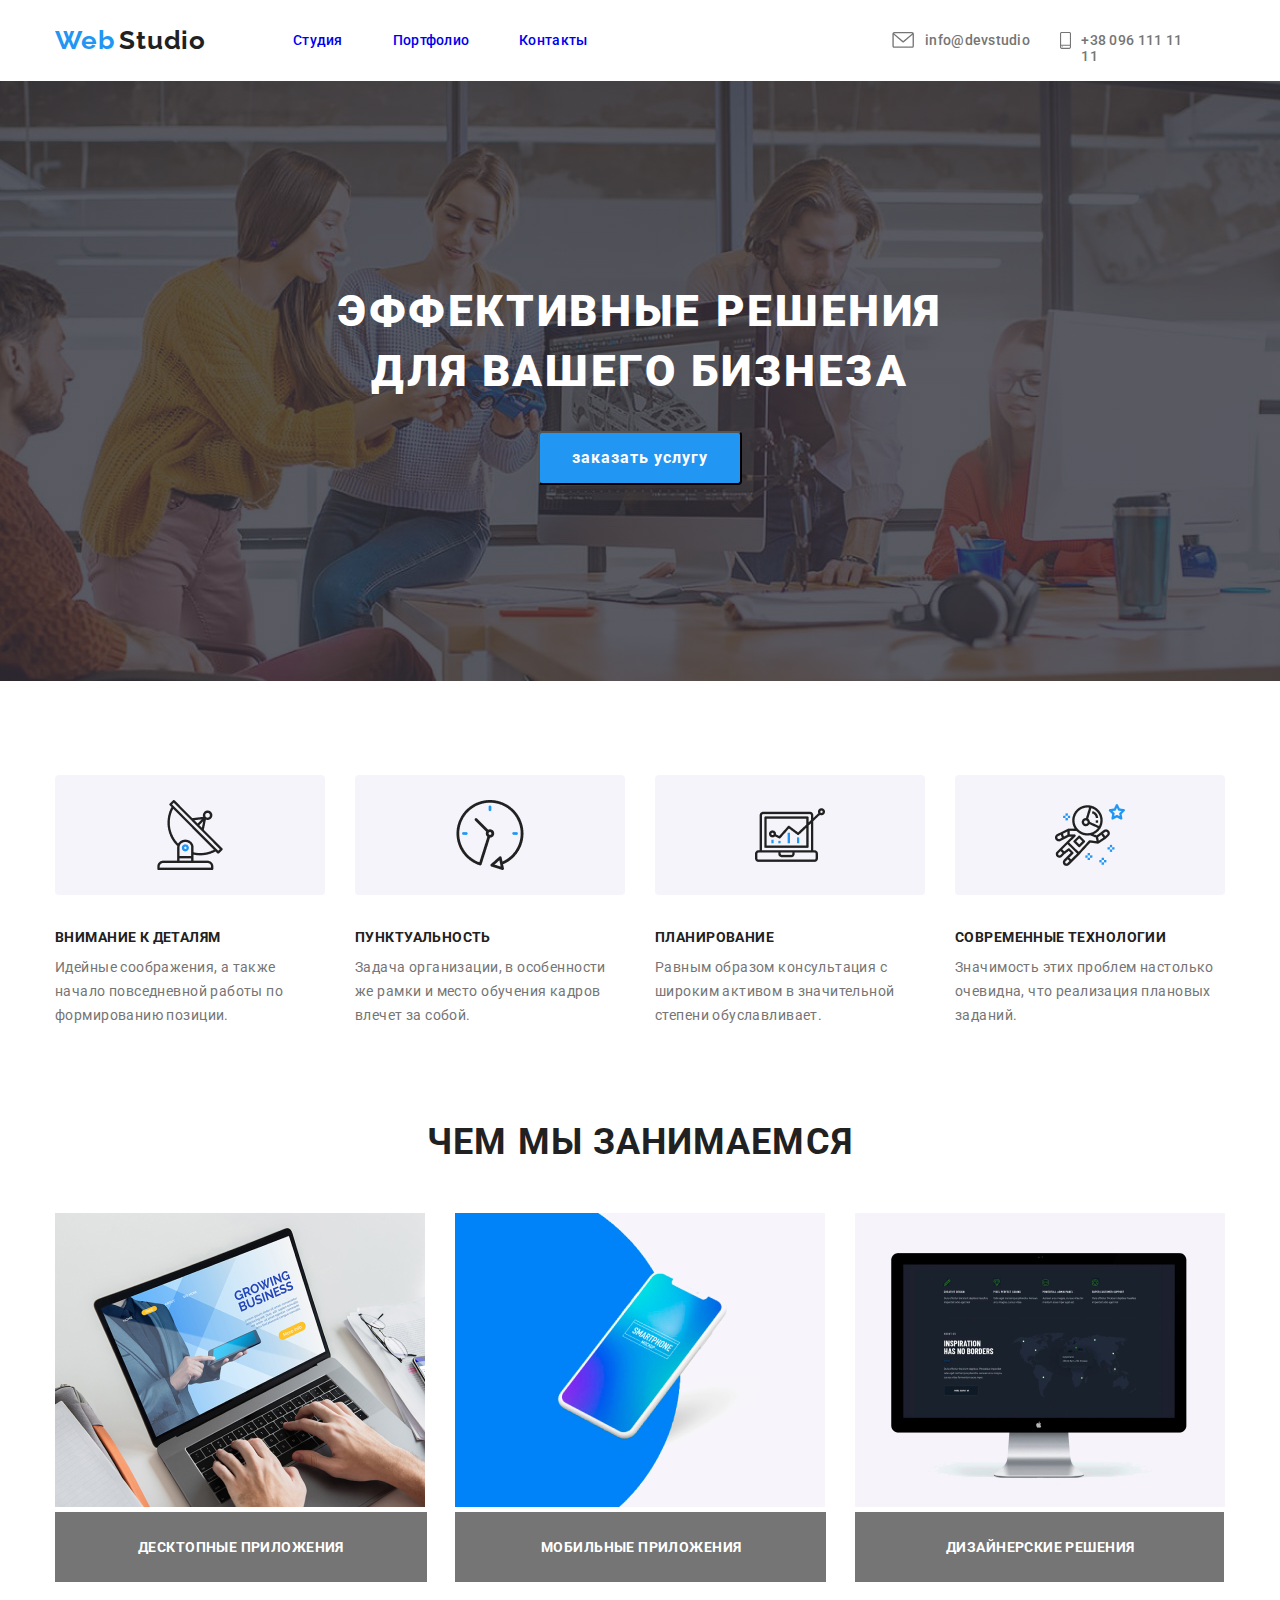
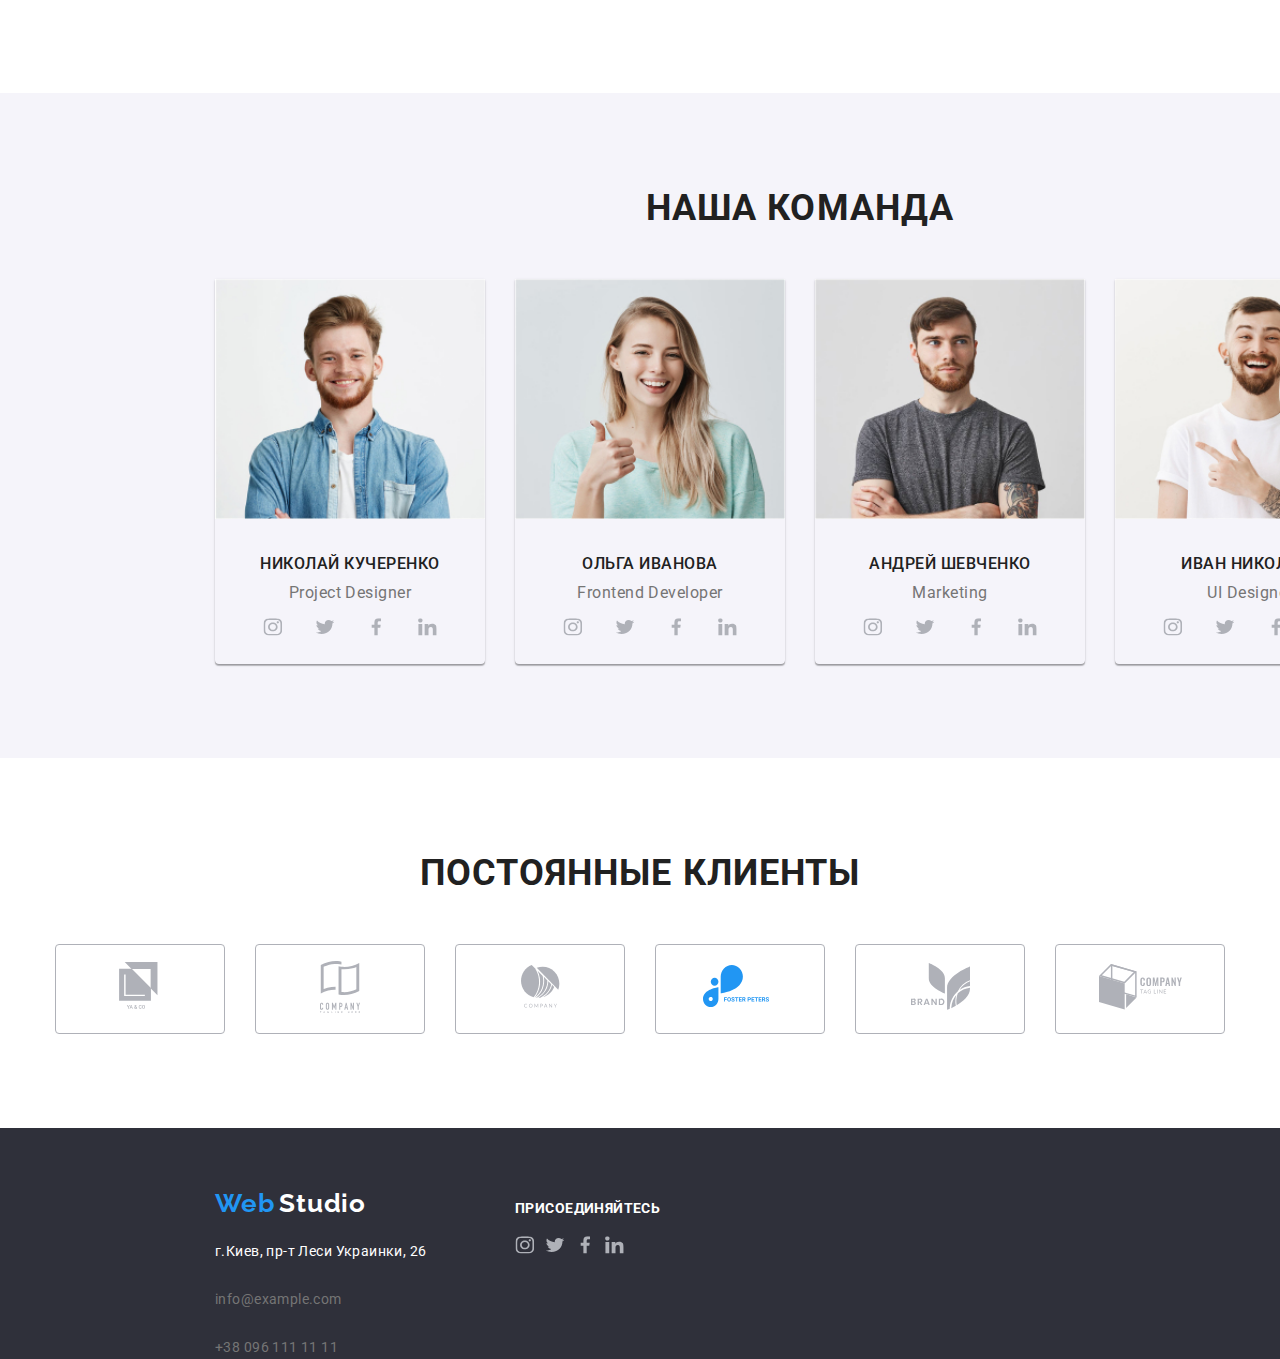
==== index.html @ 2f1a57b7 "h/w 4" ====
<!DOCTYPE html>
<html lang="en">
  <head>
    <meta charset="UTF-8" />
    <meta name="viewport" content="width=device-width, initial-scale=1.0" />
    <title>Studio</title>
    <link href="https://fonts.googleapis.com/css2?family=Raleway:wght@700&family=Roboto:wght@400;500;700;900&display=swap" rel="stylesheet"> 
    <link rel="stylesheet" href="./css/normalize.css">
    <link rel="stylesheet" href="./css/styles.css">
    
  </head>
  <body>
    <!-- шапка сайта -->
    
    <header>
      <div class="container">
        <div class="container-block">
          <nav class="container-nav">
            <a class="logotype" href="/">
              <span class="logo">Web</span> 
              <span class="log"> Studio</span>
            </a>       
                      
            <ul class="nav-links list">
              <li class="menu"><a href="#"class ="link">Студия</a></li>
              <li class="menu"><a href="./portfolio.html" class="link" >Портфолио</a></li>
              <li class="menu"><a href="#" class="link" >Контакты</a></li>
            </ul>
          
            <div class="adr">          
              <a href="mailto:info@devstudio.com" class="adr-mail">
                <img class="let" src="./images/envelope.svg" alt="letter"> info@devstudio  
              </a>          
              <a href="tel:+380961111111" class="adr-tel">
                <img class="smart" src="./images/smartphone.svg" alt="smartphone"> +38 096 111 11 11
              </a>
            </div>
          </nav>         
        </div>
      </div>      
    </header>
    
    
    <!-- уникальный контент страницы --> 
    <main>
      <div class="gray-fill">
      <div class="container">
        <section class="content">
          <!--<div class="image">-->
           <!--<img src ="../images/header.jpg" alt="headerphoto "> -->
         <!-- </div>-->
            <h1 class="main-content">эффективные решения для вашего бизнеза</h1>
            <button class="order-button">заказать услугу</button>
                
        </section>
      </div>
      </div>     
     <!-- особенности-->
     <section>
       <div class="container">
         <div class="container-features">
         <!-- <h2 class="topic1">особенности</h2>-->
            <ul class="title-features list">
              <li class="features">
                  <img class="icon" src="./images/antenna1.png" alt="антенна" />
                  <h3 class="chapter1">Внимание к деталям</h3>
                  <p class="rubric">
                      Идейные соображения, а также начало повседневной работы по
                      формированию позиции.
                  </p>
              </li>
              <li class="features">
                  <img class="icon" src="./images/clock1.png" alt="часы" />
                  <h3 class="chapter1">Пунктуальность</h3>
                  <p class="rubric">
                    Задача организации, в особенности же рамки и место обучения кадров
                    влечет за собой.
                  </p>
              </li>
              <li class="features">
                  <img class="icon" src="./images/diagram1.png" alt="диаграмма" />
                  <h3 class="chapter1">Планирование</h3>
                  <p class="rubric">
                    Равным образом консультация с широким активом в значительной степени
                    обуславливает.
                  </p>
              </li>
              <li class="features">
                    <img class="icon" src="./images/astronaut1.png" alt="астронавт" />
                  <h3 class="chapter1">Современные технологии</h3>
                  <p class="rubric">
                    Значимость этих проблем настолько очевидна, что реализация плановых
                    заданий.
                  </p>
              </li>
            </ul>
          </div>
        </div>
     </section>
    
     <!-- чем мы занимаемся -->
     <section>
         <div class="container">
            <div class="container-work">
            <h2 class="topic">Чем мы занимаемся</h2>
              <ul class="title-works1 list">
                <div class="hobby">
                <li class="work">
                  <figure class="fig">
                      <img class="work-img" src="./images/nout.jpg" width="370" alt="ноутбук" />
                      <figcaption class="chapter2">Десктопные приложения</figcaption>
                  </figure>
                </li>
                <li class="work">
                  <figure class="fig">
                      <img class="work-img" src="./images/smart.jpg" width="370" alt="телефон" />
                      <figcaption class="chapter22">Мобильные приложения</figcaption>
                  </figure>
                </li>
                <li class="work">
                  <figure class="fig">
                      <img class="work-img" src="./images/comp.jpg" width="370" alt="монитор" />
                      <figcaption class="chapter222">Дизайнерские решения</figcaption>
                  </figure>
                </li>
              </div>
              </ul>
            </div>
          </div>     
     </section>
     <!-- наша команда -->
     <section class="grey-background">
       <div class="container">
         <div class="container-team">
          <h2 class="topic3">наша команда</h2>
            <ul class="our-team list">              
              <li class="all-team">
                <img class="team-photo" src="./images/kucherenko.jpg" width="270" alt="photo" />
                  <h3 class="chapter3">Николай Кучеренко</h3>           
                    <p class="rubric1">Project Designer</p>
                      <ul class="social-links-team list">
                        <li>
                          <a href="https://www.instagram.com/" target="_blank" rel="noreferrer noopener">
                            <img class="link"src="./images/instagram2.svg" alt="instagram">
                          </a>
                        </li>
                        <li>
                          <a href="https://twitter.com/" target="_blank" rel="noreferrer noopener">
                            <img class="link" src="./images/twitter1.svg" alt="twitter">
                          </a> 
                        </li>
                        <li>
                          <a href="https://www.facebook.com/" target="_blank" rel="noreferrer noopener">
                            <img  class="link"src="./images/facebook1.svg" alt="facebook">
                          </a>
                        </li>
                        <li>
                          <a href="https://linkedin.com" target="_blank" rel="noreferrer noopener">
                            <img  class="link"src="./images/linkedin1.svg" alt="linkedin">
                          </a>
                        </li>
                      </ul>  
              </li>

              <li class="all-team">
                <img class="team-photo" src="./images/ivanova.jpg" width="270" alt="photo">
                  <h3 class="chapter3">Ольга Иванова</h3>         
                    <p class="rubric1">Frontend  Developer</p>
                      <ul class="social-links-team list">
                        <li>
                          <a href="https://www.instagram.com/" target="_blank" rel="noreferrer noopener">
                            <img  class="link" src="./images/instagram2.svg" alt="instagram">
                          </a>
                        </li>
                        <li>
                          <a href="https://twitter.com/" target="_blank" rel="noreferrer noopener">
                            <img class="link" src="./images/twitter1.svg" alt="twitter">
                          </a> 
                        </li>
                        <li>
                          <a href="https://www.facebook.com/" target="_blank" rel="noreferrer noopener">
                            <img  class="link" src="./images/facebook1.svg" alt="facebook">
                          </a>
                        </li>
                        <li>
                          <a href="https://linkedin.com" target="_blank" rel="noreferrer noopener">
                            <img class="link" src="./images/linkedin1.svg" alt="linkedin">
                          </a>
                        </li>
                      </ul> 
              </li>

              <li class="all-team">
                <img class="team-photo" src="./images/shevchenko.jpg" width="270" alt="photo">
                  <h3 class="chapter3">Андрей  Шевченко</h3>
                    <p class="rubric1">Marketing</p>
                      <ul class="social-links-team list">
                        <li>
                          <a href="https://www.instagram.com/" target="_blank" rel="noreferrer noopener">
                            <img class="link" src="./images/instagram2.svg" alt="instagram">
                          </a>
                        </li>
                        <li>
                          <a href="https://twitter.com/" target="_blank" rel="noreferrer noopener">
                            <img class="link" src="./images/twitter1.svg" alt="twitter">
                          </a>
                        </li>
                        <li>
                          <a href="https://www.facebook.com/" target="_blank" rel="noreferrer noopener">
                            <img class="link" src="./images/facebook1.svg" alt="facebook">
                          </a>
                        </li>
                        <li>
                          <a href="https://linkedin.com" target="_blank" rel="noreferrer noopener">
                            <img class="link" src="./images/linkedin1.svg" alt="linkedin">
                          </a>
                        </li>
                      </ul> 
                </li>

                <li class="all-team">
                  <img class="team-photo" src="./images/nikolayev.jpg" width="270" alt="photo">
                    <h3 class="chapter3">Иван  Николаев</h3>
                      <p class="rubric1">UI Designer</p>
                        <ul class="social-links-team list">
                          <li>
                            <a href="https://www.instagram.com/" target="_blank" rel="noreferrer noopener">
                              <img class="link" src="./images/instagram2.svg" alt="instagram">
                            </a>
                          </li>
                          <li>
                            <a href="https://twitter.com/" target="_blank" rel="noreferrer noopener">
                              <img class="link" src="./images/twitter1.svg" alt="twitter">
                            </a>
                          </li>
                          <li>
                            <a href="https://www.facebook.com/" target="_blank" rel="noreferrer noopener">
                              <img class="link" src="./images/facebook1.svg" alt="facebook">
                            </a>
                          </li>
                          <li>
                            <a href="https://linkedin.com" target="_blank" rel="noreferrer noopener">
                              <img class="link" src="./images/linkedin1.svg" alt="linkedin">
                            </a>
                          </li>
                        </ul> 
                </li>
            </ul>
          
          </div>
        </div>
     </section>
     <!-- постоянные клиенты -->
     <section>
       <div class="container">
         <div class="costumer">
          <h2 class="topic2">Постоянные клиенты</h2>
            <ul class="costumer-list list">
              <li class="all-costumer">
                <a href="#">
                  <img class="img-costumer" src="./images/logo1.svg" alt="logotype">
                </a>
              </li>           
              <li class="all-costumer">
                <a href="#">
                  <img class="img-costumer" src="./images/logo2.svg" alt="logotype">
                </a>
              </li>
              <li class="all-costumer">
                <a href="#">
                  <img class="img-costumer" src="./images/logo3.svg" alt="logotype">
                </a>
              </li>
              <li class="all-costumer">
                <a href="#">
                  <img class="img-costumer" src="./images/logo4.svg" alt="logotype">
                </a>
              </li>
              <li class="all-costumer">
                <a href="#">
                  <img class="img-costumer" src="./images/logo5.svg" alt="logotype">
                </a>
              </li>
              <li class="all-costumer">
                <a href="#">
                  <img class="img-costumer" src="./images/logo6.svg" alt="logotype">
                </a>
              </li>
            </ul>
          </div>
        </div>
     </section>
    </main> 
    <!-- футер -->
    <footer class="dark-background">
      <div class="container">
          <div class="footer-content">
              <div class="footer-adr">
                  <a class="footer-logotype" href="Web Studio">
                      <span class="footer-logo">Web</span> 
                      <span class="footer-log">Studio</span>
                  </a> 
                  <address class="adr-city">
                  <p>г.Киев, пр-т Леси Украинки, 26 </p><br>
                      <a href="mailto:info@example.com" class="footer-adr-mail">info@example.com</a><br>
                      <a href="tel:+380961111111" class="footer-adr-tel">+38 096 111 11 11</a>
                  </address>
              </div>
              <div class="footer-social">
                  <p class="follow">присоединяйтесь</p>
                      <ul class="social-links list">
                          <li class="footer-icon">
                              <a href="https://www.instagram.com/" class="link"target="_blank" rel="noreferrer noopener">
                                  <img class="link" src="./images/instagram2.svg" alt="instagram"></a>         
                          </li>
                          <li class="footer-icon">
                              <a href="https://twitter.com/" target="_blank" rel="noreferrer noopener">
                                  <img class="link" src="./images/twitter1.svg" alt="twitter"></a>          
                          </li>
                          <li class="footer-icon">
                              <a href="https://www.facebook.com/" target="_blank" rel="noreferrer noopener">
                                  <img class="link" src="./images/facebook1.svg" alt="facebook"> </a>       
                          </li>
                          <li class="footer-icon">
                              <a href="https://linkedin.com" target="_blank" rel="noreferrer noopener">
                                  <img class="link" src="./images/linkedin1.svg" alt="linkedin">
                              </a> 
                          </li>
                      </ul>
              </div>
          </div>
      </div>
  </footer>
  </body>
</html>
---- css/styles.css ----
/* #2196F3 blue */ 
/* #212121 black */
/* #FFFFFF white */
/* #000000  black */
/* #AFB1B8 grey */
/*     font-family: 'Raleway', sans-serif;

    font-family: 'Roboto', sans-serif; */
html {
    box-sizing: border-box;
} 

*,
*::before,
*::after {
    box-sizing: inherit;
}
:root {
    --accent-color: #2196F3;
    --dark-color: #212121;
    --main-color: #757575;
    --white-color: #ffffff;
}
body {
    margin: 0;
    color: var(--dark-color);
    background-color: var(--white-color);
}
a {
    text-decoration: none;
}

h2,h3 {
    font-family: Roboto;
    font-style: normal;
    font-weight: bold;
    font-size: 14px;
    line-height: 16px;
    letter-spacing: 0.03em;
    text-transform: uppercase;
    color: var(--dark-color);
    margin: 0;
}

p {
    font-family: Roboto;
    font-style: normal;
    font-weight: normal;
    font-size: 14px;
    line-height: 24px;
    /* or 171% */
    letter-spacing: 0.03em;
    color: var(--main-color);
    margin: 0;
}

/*для сброса точек перед списками*/
.list {
    list-style: none;
    padding: 0;
    margin: 0;
}
.container {
    display: flex;
    width: 1200px;
    padding-left: 15px;
    padding-right: 15px;
    margin-left: auto;
    margin-right: auto;
    /*margin-bottom: 0;*/
}

/* header */
.container-block {
    display: flex; 
    width: 1200px;
}
/* выровнял текст
header*/
.container-nav {
    display: flex;
    justify-content: flex-start ;
    align-self: flex-end;
}
/* header */
.logotype {
    display: flex;
    width: 153px;
    padding-left: 0px;
    margin-right: 85px;

    text-decoration: none;
    font-weight: 700;
}
/* header */
.logo {
    display: flex;
    padding-top: 25px;
    padding-bottom: 25px;
    font-family: Raleway;
    font-style: normal;
    font-weight: bold;
    font-size: 26px;
    line-height: 31px;   
    letter-spacing: 0.03em;   
    color: var(--accent-color);      
}
/* header */
.log {
    display: flex;
    padding-top: 25px;
    padding-bottom: 25px;
    margin-right: 85px;
    margin-left: 5px;
    font-family: Raleway;
    font-style: normal;
    font-weight: bold;
    font-size: 26px;
    line-height: 31px;   
    letter-spacing: 0.03em;   
    color: var(--dark-color);   
}

/* header */
.nav-links {
    display: flex;

    font-family: Roboto;
    font-style: normal;
    font-weight: 500;
    font-size: 14px;
    line-height: 16px;
    letter-spacing: 0.02em;    
    color: var(--dark-color);       
}
/* header */
.nav-links .link {
    display: block;
    padding-top: 32px;
    padding-bottom: 32px;

}
/* header, для всех эл. кроме посл. отступ 50*/
.nav-links .menu:last-child {
    margin-right: 0;
}
/* header */
.nav-links .link:hover,
.nav-links .link:focus {
    color:var(--accent-color);
}
/* header */
 .adr {
    display: flex;
    justify-content: flex-end;
    margin-left: 305px;
    margin-right: 0;
}
/* header */
.adr-mail {
    padding-top: 32px;
    padding-right: 30px;
    padding-bottom: 32px;
}
.let {
    margin-right: 10px;
}
.smart {
    margin-right: 10px;
}
/* header */
.adr-tel {
    padding-top: 32px;
    padding-bottom: 32px;
    padding-right: 0;
    margin-right: 0;
}
/* header */
.adr .adr-mail,
.adr .adr-tel {
    display: flex;
    font-family: Roboto;
    font-style: normal;
    font-weight: 500;
    font-size: 14px;
    line-height: 16px;
    letter-spacing: 0.02em;   
    color: var(--main-color);        
}
/* header */
.adr-mail:hover,
.adr-mail:focus {
    color:var(--accent-color);
}
/* header */
.adr .adr-tel:hover,
.adr .adr-tel:focus {
    color: var(--accent-color);
}

/*уникальный контент страницы*/
.gray-fill {   
    max-width: 1600px;
    height: 600px;
    margin-bottom: 94px;
    margin-right: auto;
    margin-left: auto; 
    background-image: linear-gradient(
         rgba(47, 48, 58, 0.8),
         rgba(47, 48, 58, 0.8)
    ),                        
    url("../images/header.jpg");
    background-repeat: no-repeat;
    background-position: center;
}

/*уникальный контент страницы*/
.main-content {   
    width: 696px;    
    margin-right: auto;
    margin-bottom: 30px;
    margin-left: auto;   
    margin-top: 200px;
    font-family: Roboto;
    font-style: normal;
    font-weight: 900;
    font-size: 44px;
    line-height: 60px;
    letter-spacing: 0.06em;
    text-transform: uppercase;
    color: var(--white-color);
}
/*уникальный контент страницы*/
.order-button {   
    padding-top: 10px;
    padding-right: 32px;
    padding-bottom: 10px;
    padding-left: 32px;
    border-radius: 4px;
    margin-top: 0;
    margin-right: auto;
    margin-bottom: 200px;/* 200 от края картинки*/
    margin-left: auto;     
    min-width: 200px;    
    background-color: var(--accent-color);
    text-decoration: none;
    font-family: Roboto;
    font-style: normal;
    font-weight: bold;
    font-size: 16px;
    line-height: 30px;
    letter-spacing: 0.06em;
    color: var(--white-color);   
}
/* уникальный контент страницы */
.content {
    text-align: center;
    width: 1200px;
}

.title-works {
    font-family: Roboto;
    font-style: normal;
    font-weight: bold;
    font-size: 14px;
    line-height: 16px;
    letter-spacing: 0.03em;
    text-transform: uppercase;
    color: var(--main-color);
}
/* портфолио кнопки */
.container-buttons {
    width: 611px;
    margin-right: auto;
    margin-left: auto;
}
/* портфолио кнопки */
.list-buttons {
    margin-bottom: 34px;
}
/* портфолио кнопки */
.box-button {
    display: flex;    
}
/* портфолио кнопки */
.list-buttons li:not(:last-child) {
    margin-right: 8px;
}
/* портфолио кнопки */
.butt {
    display: flex;
    justify-content: space-between;
    font-family: Roboto;
    font-style: normal;
    font-weight: 500;
    font-size: 16px;
    line-height: 26px;
    letter-spacing: 0.03em;
    color: var(--dark-color);
    padding-top: 6px;
    padding-right: 12px;
    padding-bottom: 6px;
    padding-left: 12px;
    border-radius: 4px;
}
/* портфолио кнопки */
.butt :hover {
    background: var(--accent-color);
    color: var(--white-color);
    box-sizing: inherit;
    border-radius: 4px;    
}


/* главная шапка навигация */
.nav-links .menu {
    margin-right: 50px;
}

/* портфолио шапка сайта*/
.container-portfolio {
    display: flex; 
    width: 1170px;
    margin-bottom: 94px;
    background-color: var(--white-color);
}

/*особенности*/
.container-features {
    display: flex;
    flex-wrap: wrap;
    width: 1200px;
}

/*особенности*/
.title-features {
    display: flex;
    padding: 0;
    width: 1200px;
    margin-top: 0;
    margin-right: auto;
    margin-bottom: 94px;
    margin-left: auto; 
}
/*особенности*/
.chapter1 {
    margin-top: 30px;
    margin-bottom: 10px;
}
.features {
    width: 270px;
    padding: 0;
    margin-right: 30px;
}
.features:nth-child(4n) {
    margin-right: 0;
}
/*особенности*/
.icon {
    background: #F5F4FA;
    border-radius: 4px;
    padding-top: 25px;
    padding-right: 100px;
    padding-bottom: 25px;
    padding-left: 100px;   
}

/*особенности*/
.rubric {
    font-family: Roboto;
    font-style: normal;
    font-weight: normal;
    font-size: 14px;
    line-height: 24px;
    padding: 0;
    margin: 0;
    /* or 171% */
    letter-spacing: 0.03em;
    color: var(--main-color);
}
/* портфолио проэкты */
.chapter {
    font-family: Roboto;
    font-style: normal;
    font-weight: bold;
    padding: 0;
    margin-top: 20px;
    margin-right: 24px;
    margin-bottom: 4px;
    margin-left: 24px;
    font-size: 14px;
    line-height: 16px;
    letter-spacing: 0.03em;
    text-transform: uppercase;
    color: var(--dark-color);
}
/* портфолио проэкты */
.elements-projects p {
    margin-right: 24px;
    margin-bottom: 20px;
    margin-left: 24px;
}

.topic {
    padding: 0;
    margin-bottom: 50px;
    font-family: Roboto;
    font-style: normal;
    font-weight: bold;
    font-size: 36px;
    line-height: 42px;
    text-align: center;
    letter-spacing: 0.03em;
    color: var(--dark-color);
}

/* портфолио проэкты */
.list-of-projects {
    display: flex;
    flex-wrap: wrap;
}
/* портфолио проэкты*/
.container-projects {
    width: 1200px;
    margin-left: auto;
    margin-right: auto;
    margin-bottom: 94px;
}
/* портфолио проэкты */
.elements-projects {
    width: 370px;
    margin-right: 30px;
    margin-bottom: 30px;
    outline: 1px solid #eeeeee;
}
/* портфолио проэкты */
.elements-projects:nth-child(3n) {
    margin-right: 0;
}
/* портфолио проэкты */
.elements-projects:nth-last-child(-n+3) {
    margin-bottom: 0;
}
/* футер */
.dark-background {
    background: #2F303A;
    width: 1600px;
    margin: auto;
}
/*футер*/
.follow {
    font-family: Roboto;
    font-style: normal;
    font-weight: bold;
    font-size: 14px;
    line-height: 16px;
    letter-spacing: 0.03em;
    text-transform: uppercase;
    color: var(--dark-color);
}

/* футер */
.footer-content {
    display: flex;
    width: 1600px;
}
/* футер */
.footer-logotype {
    display: flex;
    font-family: Raleway;
    font-style: normal;
    font-weight: bold;
    font-size: 26px;
    line-height: 31px;
    margin-top: 60px;
    margin-bottom: 20px;
    letter-spacing: 0.03em;
}
/* футер */
.footer-logo {
    display: flex;
    font-family: Raleway;
    font-style: normal;
    font-weight: bold;
    font-size: 26px;
    line-height: 31px;   
    letter-spacing: 0.03em;   
    color: var(--accent-color);
}
/* футер */
.footer-log {
    display: flex;
    margin-left: 5px;
    font-family: Raleway;
    font-style: normal;
    font-weight: bold;
    font-size: 26px;
    line-height: 31px;   
    letter-spacing: 0.03em;   
    color: var(--white-color); 
}
/* футер */
.footer-adr {
    display: flex;
    flex-direction: column;
    width: 270px;
    margin-right: 30px;
}
/**/
.footer-adr-mail,
.footer-adr-tel {
    color: var(--main-color);
}
/* футер */
.adr-city{
    display: flex;
    flex-direction: column;
    width: 231px;
    font-family: Roboto;
    font-style: normal;
    font-weight: normal;
    font-size: 14px;
    line-height: 24px;
    letter-spacing: 0.03em;
}
/* футер */
.adr-city p {
    color: var(--white-color);
}
/* футер */
.footer-social {
    margin-top: 72px;
    width: 270px;
}
/* футер */
.follow {
    display: flex;
    flex-direction: row;
    margin-bottom: 20px;
    color: var(--white-color);
}
/* футер */
.social-links {
    display: flex;
    flex-direction: row;
    color: var(--white-color);
}
/*футер*/
.footer-icon {
    margin-right: 10px;
    color: var(--white-color);
}
/**/
.footer-icon .link:hover {
    background: var(--accent-color);
}
/*футер*/
.footer-icon:nth-child(4n) {
    margin-right: 0;
}
/* чем мы занимаемся */
.container-work {
    width: 1200px;
    margin-bottom: 94px;
}

/*чем мы занимаемся*/
.hobby {
    display: flex;
}

/*чем мы занимаемся*/
.work {
    width: 370px;
    margin-right: 30px;
    height: 386px;
    /*margin-bottom: 94px;*/
}
/*чем мы занимаемся*/
.work:nth-child(3n) {
    margin-right: 0;
}
/*чем мы занимаемся*/
.chapter2 { 
      
    padding-top: 27px;
    padding-right: 83px;
    padding-bottom: 27px;
    padding-left: 83px;
    font-family: Roboto;
    font-style: normal;
    font-weight: bold;
    font-size: 14px;
    line-height: 16px;
    letter-spacing: 0.03em;
    text-transform: uppercase;
    text-align: center;
    color: var(--white-color);
    background: var(--main-color);
    position: absolute;
}
/*чем мы занимаемся*/
.chapter22 {
    padding-top: 27px;
    padding-right: 85px;
    padding-bottom: 27px;
    padding-left: 86px;
    font-family: Roboto;
    font-style: normal;
    font-weight: bold;
    font-size: 14px;
    line-height: 16px;
    letter-spacing: 0.03em;
    text-transform: uppercase;
    text-align: center;
    color: var(--white-color);
    background: var(--main-color);
    position: absolute;   
}
/*чем мы занимаемся*/
.chapter222 {
    padding-top: 27px;
    padding-right: 90px;
    padding-bottom: 27px;
    padding-left: 91px;
    font-family: Roboto;
    font-style: normal;
    font-weight: bold;
    font-size: 14px;
    line-height: 16px;
    letter-spacing: 0.03em;
    text-transform: uppercase;
    text-align: center;
    color: var(--white-color);
    background: var(--main-color);
    position: absolute;
}
/*чем мы занимаемся*/
.fig {
   margin: auto; 
}
/**/
.section2 {
    display: inline-block;
    width: 1200px;
}
/* наша команда */
.grey-background {
    background: #F5F4FA;
    width: 1600px;
    margin: auto;
}
/* наша команда */
.our-team {
    display: flex;
    flex-wrap: wrap;
    margin-bottom: 94px;
}
/*наша команда*/
.container-team {
    width: 1200px;
}
/*наша команда*/
.topic3 {
    font-family: Roboto;
    font-style: normal;
    font-weight: bold;
    font-size: 36px;
    line-height: 42px;
    text-align: center;
    letter-spacing: 0.03em;
    color: var(--dark-color);
    padding-top: 94px;
    padding-bottom: 50px;

}
/*наша команда*/
.all-team {
    width: 270px;
    margin-right: 30px;
    box-shadow: 0px 1px 3px rgba(0, 0, 0, 0.12), 0px 1px 1px rgba(0, 0, 0, 0.14), 0px 2px 1px rgba(0, 0, 0, 0.2);
border-radius: 0px 0px 4px 4px;
}
/*наша команда*/
.all-team:nth-child(4n) {
    margin-right: 0;
}
/*наша команда*/
.team-photo {
    padding-bottom: 30px;
}
/*наша команда*/
.chapter3 {
    font-family: Roboto;
    font-style: normal;
    font-weight: 500;
    font-size: 16px;
    line-height: 19px;
    text-align: center;
    letter-spacing: 0.03em;
    color: var(--dark-color);
    margin-bottom: 10px;
}
/*наша команда*/
.rubric1 {
    font-family: Roboto;
    font-style: normal;
    font-weight: normal;
    font-size: 16px;
    line-height: 19px;
    text-align: center;
    letter-spacing: 0.03em;
    color: var(--main-color);
    margin-bottom: 16px;
}
/*наша команда*/
.social-links-team {
    display: flex;
    flex-direction: row;
    justify-content: space-around;
    margin-right: auto;
    margin-left: auto;
    width: 206px;
    margin-bottom: 24px; 
}

/*наша команда*/
.social-links-team .link:hover {
    background: var(--accent-color);
}
/*постоянные клиенты*/
.costumer {
    width: 1200px;
}
/*постоянные клиенты*/
.topic2 {
    padding-top: 94px;
    padding-bottom: 50px;
    font-family: Roboto;
    font-style: normal;
    font-weight: bold;
    font-size: 36px;
    line-height: 42px;
    text-align: center;
    letter-spacing: 0.03em;
    color: var(--dark-color);
}
/* постоянные клиенты c*/
.costumer-list {
    display: flex;
    flex-wrap: wrap;
    margin-bottom: 94px;
}
/*постоянные клиенты*/
.all-costumer {
    display:flex;
    align-items: center;
    justify-content: center;
    width: 170px;
    height: 90px;
    margin-right: 30px;
    border: 1px solid #AFB1B8;
    box-sizing: border-box;
    border-radius: 4px;
}
/*постоянные клиенты*/
.all-costumer:nth-child(6n) {
    margin-right: 0;
}
/**/
.all-costumer :hover {
    background: var(--accent-color);
    box-sizing: inherit;
    border-radius: 4px; 
    border: 1px solid var(--accent-color);   
}
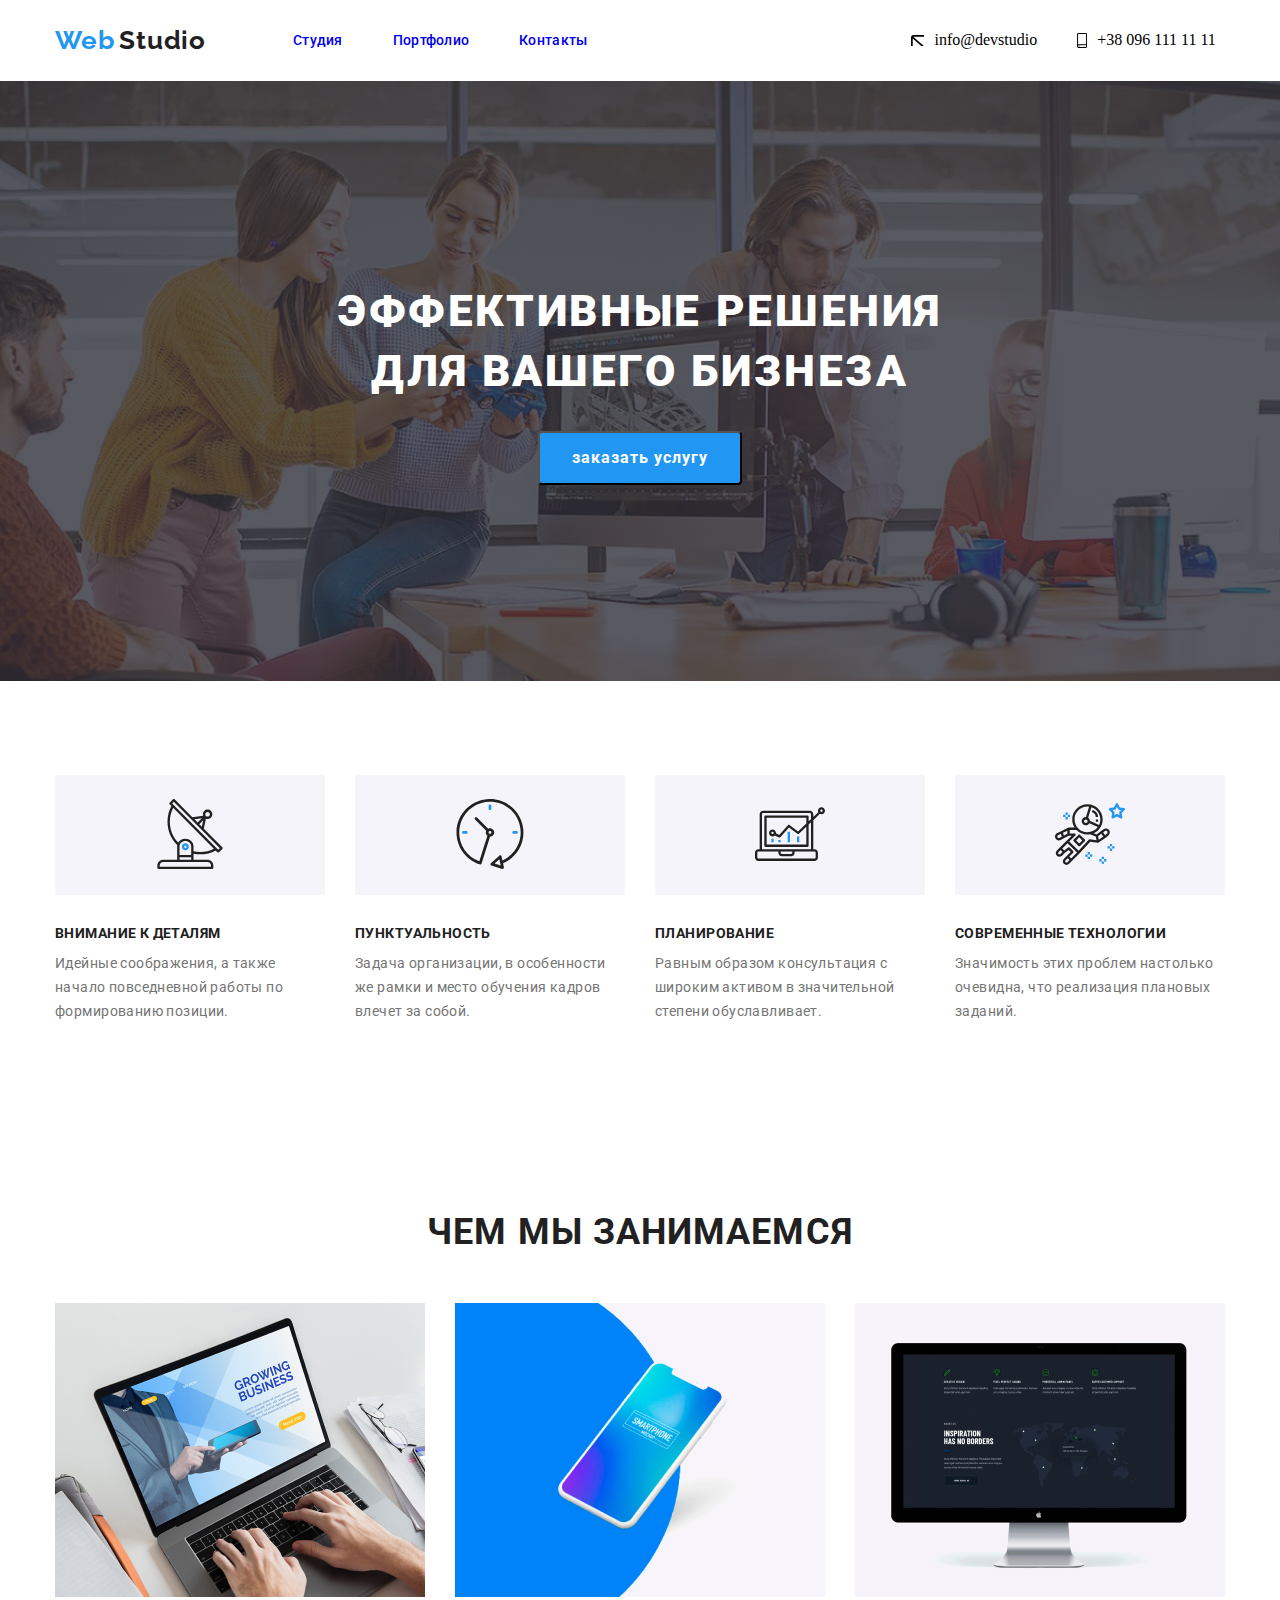
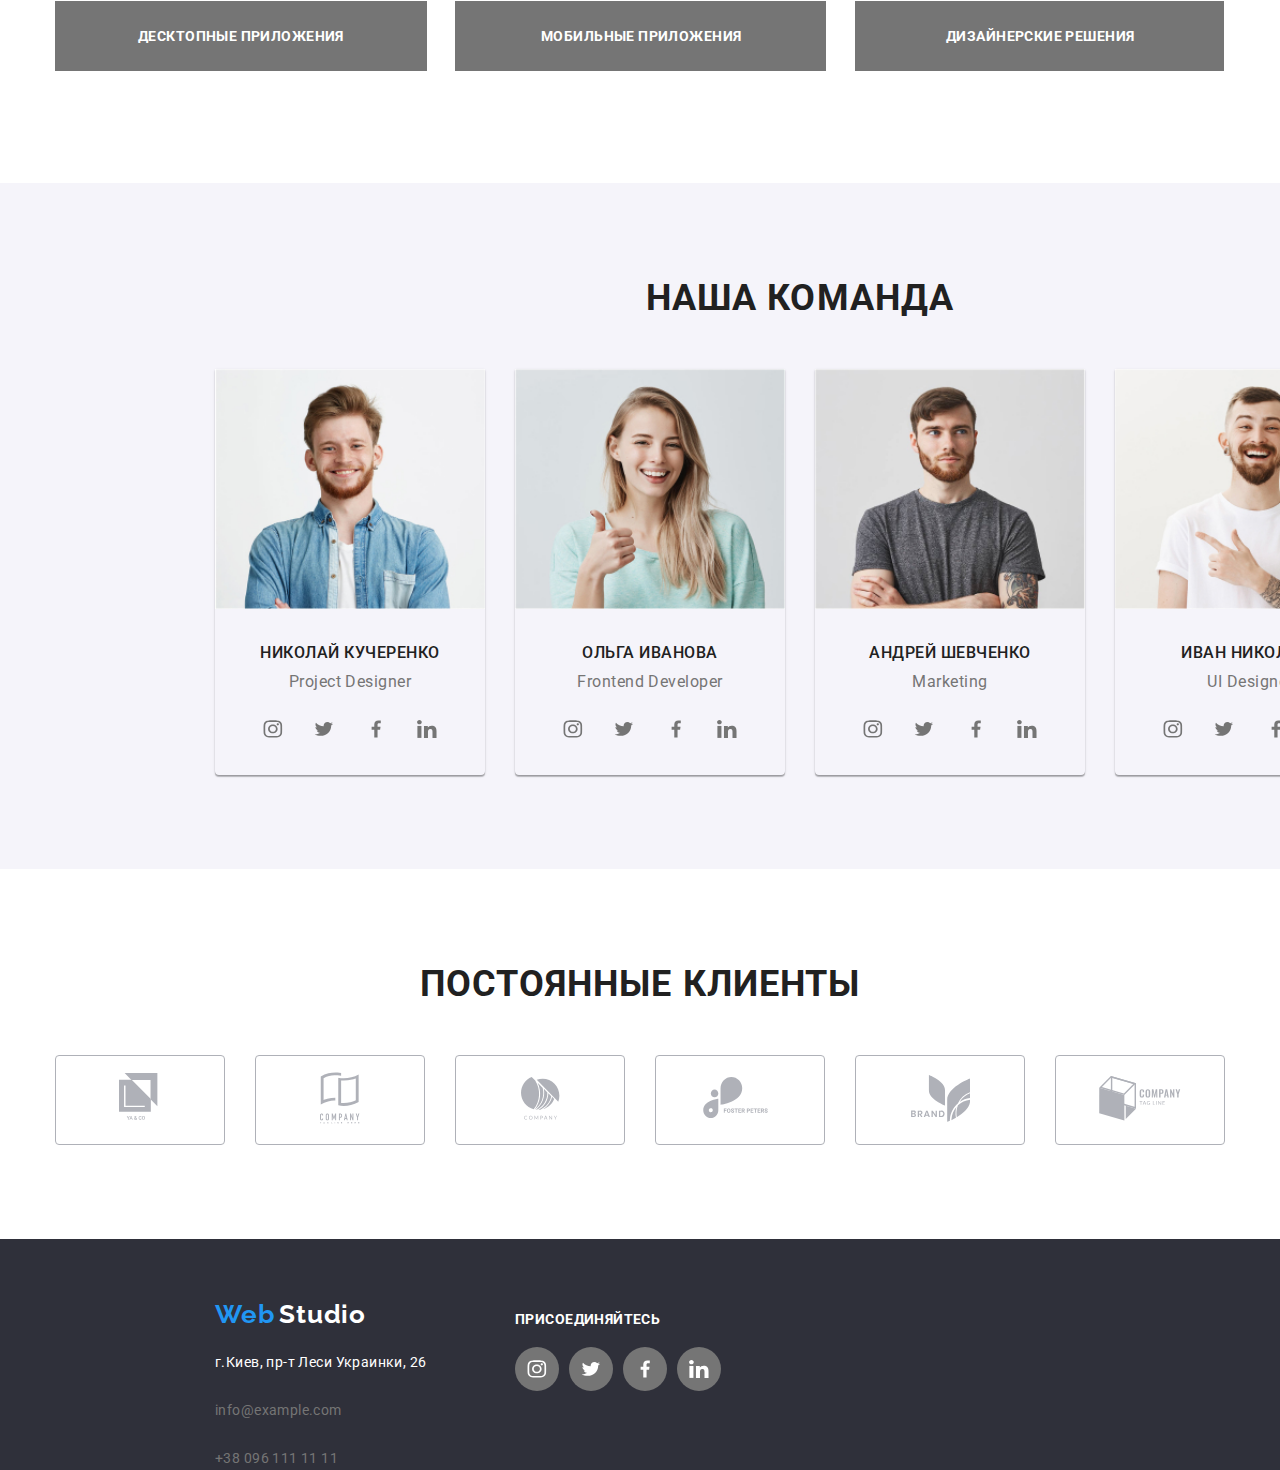
==== commit 775ec1f7: "h/w 4 14.00" ====
--- a/index.html
+++ b/index.html
@@ -14,7 +14,7 @@
     
     <header>
       <div class="container">
-        <div class="container-block">
+        
           <nav class="container-nav">
             <a class="logotype" href="/">
               <span class="logo">Web</span> 
@@ -27,16 +27,20 @@
               <li class="menu"><a href="#" class="link" >Контакты</a></li>
             </ul>
           
-            <div class="adr">          
-              <a href="mailto:info@devstudio.com" class="adr-mail">
-                <img class="let" src="./images/envelope.svg" alt="letter"> info@devstudio  
+            <div class="adr">                       
+              <a class="pin" href="mailto:info@devstudio.com" class="adr-mail">
+                <svg class="let" width="16" height="11">
+                  <use href="./images/symbol-defs.svg#icon-envelope" alt="letter"></use>
+                </svg> info@devstudio               
               </a>          
-              <a href="tel:+380961111111" class="adr-tel">
-                <img class="smart" src="./images/smartphone.svg" alt="smartphone"> +38 096 111 11 11
+              <a class="key" href="tel:+380961111111" class="adr-tel">
+                <svg class="smart" width="10" height="15">
+                  <use href="./images/symbol-defs.svg#icon-smartphone" alt="smartphone" ></use> 
+                </svg> +38 096 111 11 11                
               </a>
             </div>
           </nav>         
-        </div>
+        
       </div>      
     </header>
     
@@ -45,10 +49,7 @@
     <main>
       <div class="gray-fill">
       <div class="container">
-        <section class="content">
-          <!--<div class="image">-->
-           <!--<img src ="../images/header.jpg" alt="headerphoto "> -->
-         <!-- </div>-->
+        <section class="content">        
             <h1 class="main-content">эффективные решения для вашего бизнеза</h1>
             <button class="order-button">заказать услугу</button>
                 
@@ -62,7 +63,12 @@
          <!-- <h2 class="topic1">особенности</h2>-->
             <ul class="title-features list">
               <li class="features">
-                  <img class="icon" src="./images/antenna1.png" alt="антенна" />
+                <div class="features-icon">
+                  <svg class="icon"    height="70">
+                    <use href="./images/symbol-defs.svg#icon-antenna" alt="антенна"></use>
+                  </svg>
+                </div>
+                  <!--<img class="icon" src="./images/antenna.svg" alt="антенна" />-->
                   <h3 class="chapter1">Внимание к деталям</h3>
                   <p class="rubric">
                       Идейные соображения, а также начало повседневной работы по
@@ -70,7 +76,12 @@
                   </p>
               </li>
               <li class="features">
-                  <img class="icon" src="./images/clock1.png" alt="часы" />
+                <div class="features-icon">
+                <svg class="icon"  height="70">
+                  <use href="./images/symbol-defs.svg#icon-clock" alt="часы"></use>
+                </svg>
+              </div>
+                  <!--<img class="icon" src="./images/clock.svg" alt="часы" />-->
                   <h3 class="chapter1">Пунктуальность</h3>
                   <p class="rubric">
                     Задача организации, в особенности же рамки и место обучения кадров
@@ -78,7 +89,12 @@
                   </p>
               </li>
               <li class="features">
-                  <img class="icon" src="./images/diagram1.png" alt="диаграмма" />
+                <div class="features-icon">
+                <svg class="icon"  height="70">
+                  <use href="./images/symbol-defs.svg#icon-diagram" alt="диаграмма"></use>
+                </svg>
+              </div>
+                  <!--<img class="icon" src="./images/diagram.svg" alt="диаграмма" />-->
                   <h3 class="chapter1">Планирование</h3>
                   <p class="rubric">
                     Равным образом консультация с широким активом в значительной степени
@@ -86,7 +102,12 @@
                   </p>
               </li>
               <li class="features">
-                    <img class="icon" src="./images/astronaut1.png" alt="астронавт" />
+                <div class="features-icon">
+                <svg class="icon"  height="70">
+                  <use href="./images/symbol-defs.svg#icon-astronaut" alt="астронавт"></use>
+                </svg>
+              </div>
+                   <!-- <img class="icon" src="./images/astronaut.svg" alt="астронавт" />-->
                   <h3 class="chapter1">Современные технологии</h3>
                   <p class="rubric">
                     Значимость этих проблем настолько очевидна, что реализация плановых
@@ -101,7 +122,7 @@
      <!-- чем мы занимаемся -->
      <section>
          <div class="container">
-            <div class="container-work">
+            <div>
             <h2 class="topic">Чем мы занимаемся</h2>
               <ul class="title-works1 list">
                 <div class="hobby">
@@ -140,23 +161,31 @@
                     <p class="rubric1">Project Designer</p>
                       <ul class="social-links-team list">
                         <li>
-                          <a href="https://www.instagram.com/" target="_blank" rel="noreferrer noopener">
-                            <img class="link"src="./images/instagram2.svg" alt="instagram">
-                          </a>
-                        </li>
-                        <li>
-                          <a href="https://twitter.com/" target="_blank" rel="noreferrer noopener">
-                            <img class="link" src="./images/twitter1.svg" alt="twitter">
+                          <a href="https://www.instagram.com/" class="links" target="_blank" rel="noreferrer noopener">
+                            <svg class="link" width="20" height="20">                           
+                              <use href="./images/symbol-defs.svg#icon-instagram2"> alt="instagram"</use>
+                            </svg>
+                          </a>
+                        </li>
+                        <li>
+                          <a href="https://twitter.com/" class="links" target="_blank" rel="noreferrer noopener">
+                            <svg class="link" width="20" height="20">
+                              <use href="./images/symbol-defs.svg#icon-twitter1">alt="twitter" </use>
+                            </svg> 
                           </a> 
                         </li>
                         <li>
-                          <a href="https://www.facebook.com/" target="_blank" rel="noreferrer noopener">
-                            <img  class="link"src="./images/facebook1.svg" alt="facebook">
-                          </a>
-                        </li>
-                        <li>
-                          <a href="https://linkedin.com" target="_blank" rel="noreferrer noopener">
-                            <img  class="link"src="./images/linkedin1.svg" alt="linkedin">
+                          <a href="https://www.facebook.com/" class="links" target="_blank" rel="noreferrer noopener">
+                            <svg class="link" width="20" height="20">
+                              <use href="./images/symbol-defs.svg#icon-facebook1">alt="facebook" </use>
+                            </svg>
+                          </a>
+                        </li>
+                        <li>
+                          <a href="https://linkedin.com" class="links" target="_blank" rel="noreferrer noopener">
+                            <svg class="link" width="20" height="20">
+                              <use href="./images/symbol-defs.svg#icon-linkedin1">alt="linkedin" </use>
+                            </svg>
                           </a>
                         </li>
                       </ul>  
@@ -168,23 +197,31 @@
                     <p class="rubric1">Frontend  Developer</p>
                       <ul class="social-links-team list">
                         <li>
-                          <a href="https://www.instagram.com/" target="_blank" rel="noreferrer noopener">
-                            <img  class="link" src="./images/instagram2.svg" alt="instagram">
-                          </a>
-                        </li>
-                        <li>
-                          <a href="https://twitter.com/" target="_blank" rel="noreferrer noopener">
-                            <img class="link" src="./images/twitter1.svg" alt="twitter">
+                          <a href="https://www.instagram.com/" class="links" target="_blank" rel="noreferrer noopener">
+                            <svg class="link" width="20" height="20">                           
+                              <use href="./images/symbol-defs.svg#icon-instagram2"> alt="instagram"</use>
+                            </svg>
+                          </a>
+                        </li>
+                        <li>
+                          <a href="https://twitter.com/" class="links" target="_blank" rel="noreferrer noopener">
+                            <svg class="link" width="20" height="20">
+                              <use href="./images/symbol-defs.svg#icon-twitter1">alt="twitter" </use>
+                            </svg> 
                           </a> 
                         </li>
                         <li>
-                          <a href="https://www.facebook.com/" target="_blank" rel="noreferrer noopener">
-                            <img  class="link" src="./images/facebook1.svg" alt="facebook">
-                          </a>
-                        </li>
-                        <li>
-                          <a href="https://linkedin.com" target="_blank" rel="noreferrer noopener">
-                            <img class="link" src="./images/linkedin1.svg" alt="linkedin">
+                          <a href="https://www.facebook.com/" class="links" target="_blank" rel="noreferrer noopener">
+                            <svg class="link" width="20" height="20">
+                              <use href="./images/symbol-defs.svg#icon-facebook1">alt="facebook" </use>
+                            </svg>
+                          </a>
+                        </li>
+                        <li>
+                          <a href="https://linkedin.com" class="links" target="_blank" rel="noreferrer noopener">
+                            <svg class="link" width="20" height="20">
+                              <use href="./images/symbol-defs.svg#icon-linkedin1">alt="linkedin" </use>
+                            </svg>
                           </a>
                         </li>
                       </ul> 
@@ -196,23 +233,31 @@
                     <p class="rubric1">Marketing</p>
                       <ul class="social-links-team list">
                         <li>
-                          <a href="https://www.instagram.com/" target="_blank" rel="noreferrer noopener">
-                            <img class="link" src="./images/instagram2.svg" alt="instagram">
-                          </a>
-                        </li>
-                        <li>
-                          <a href="https://twitter.com/" target="_blank" rel="noreferrer noopener">
-                            <img class="link" src="./images/twitter1.svg" alt="twitter">
-                          </a>
-                        </li>
-                        <li>
-                          <a href="https://www.facebook.com/" target="_blank" rel="noreferrer noopener">
-                            <img class="link" src="./images/facebook1.svg" alt="facebook">
-                          </a>
-                        </li>
-                        <li>
-                          <a href="https://linkedin.com" target="_blank" rel="noreferrer noopener">
-                            <img class="link" src="./images/linkedin1.svg" alt="linkedin">
+                          <a href="https://www.instagram.com/" class="links" class="links" target="_blank" rel="noreferrer noopener">
+                            <svg class="link" width="20" height="20">                           
+                              <use href="./images/symbol-defs.svg#icon-instagram2"> alt="instagram"</use>
+                            </svg>
+                          </a>
+                        </li>
+                        <li>
+                          <a href="https://twitter.com/" class="links" target="_blank" rel="noreferrer noopener">
+                            <svg class="link" width="20" height="20">
+                              <use href="./images/symbol-defs.svg#icon-twitter1">alt="twitter" </use>
+                            </svg> 
+                          </a> 
+                        </li>
+                        <li>
+                          <a href="https://www.facebook.com/" class="links" target="_blank" rel="noreferrer noopener">
+                            <svg class="link" width="20" height="20">
+                              <use href="./images/symbol-defs.svg#icon-facebook1">alt="facebook" </use>
+                            </svg>
+                          </a>
+                        </li>
+                        <li>
+                          <a href="https://linkedin.com" class="links" target="_blank" rel="noreferrer noopener">
+                            <svg class="link" width="20" height="20">
+                              <use href="./images/symbol-defs.svg#icon-linkedin1">alt="linkedin" </use>
+                            </svg>
                           </a>
                         </li>
                       </ul> 
@@ -224,23 +269,31 @@
                       <p class="rubric1">UI Designer</p>
                         <ul class="social-links-team list">
                           <li>
-                            <a href="https://www.instagram.com/" target="_blank" rel="noreferrer noopener">
-                              <img class="link" src="./images/instagram2.svg" alt="instagram">
+                            <a href="https://www.instagram.com/" class="links" target="_blank" rel="noreferrer noopener">
+                              <svg class="link" width="20" height="20">                           
+                                <use href="./images/symbol-defs.svg#icon-instagram2"> alt="instagram"</use>
+                              </svg>
                             </a>
                           </li>
                           <li>
-                            <a href="https://twitter.com/" target="_blank" rel="noreferrer noopener">
-                              <img class="link" src="./images/twitter1.svg" alt="twitter">
+                            <a href="https://twitter.com/" class="links" class="links" target="_blank" rel="noreferrer noopener">
+                              <svg class="link" width="20" height="20">
+                                <use href="./images/symbol-defs.svg#icon-twitter1">alt="twitter" </use>
+                              </svg> 
+                            </a> 
+                          </li>
+                          <li>
+                            <a href="https://www.facebook.com/" class="links" class="links" target="_blank" rel="noreferrer noopener">
+                              <svg class="link" width="20" height="20">
+                                <use href="./images/symbol-defs.svg#icon-facebook1">alt="facebook" </use>
+                              </svg>
                             </a>
                           </li>
                           <li>
-                            <a href="https://www.facebook.com/" target="_blank" rel="noreferrer noopener">
-                              <img class="link" src="./images/facebook1.svg" alt="facebook">
-                            </a>
-                          </li>
-                          <li>
-                            <a href="https://linkedin.com" target="_blank" rel="noreferrer noopener">
-                              <img class="link" src="./images/linkedin1.svg" alt="linkedin">
+                            <a href="https://linkedin.com" class="links" target="_blank" rel="noreferrer noopener">
+                              <svg class="link" width="20" height="20">
+                                <use href="./images/symbol-defs.svg#icon-linkedin1">alt="linkedin" </use>
+                              </svg>
                             </a>
                           </li>
                         </ul> 
@@ -258,32 +311,44 @@
             <ul class="costumer-list list">
               <li class="all-costumer">
                 <a href="#">
-                  <img class="img-costumer" src="./images/logo1.svg" alt="logotype">
+                  <svg class="img-costumer" width="44" height="50">
+                    <use href="./images/symbol-defs.svg#icon-logo1" >alt="logotype"</use>
+                  </svg> 
                 </a>
               </li>           
               <li class="all-costumer">
                 <a href="#">
-                  <img class="img-costumer" src="./images/logo2.svg" alt="logotype">
-                </a>
-              </li>
-              <li class="all-costumer">
-                <a href="#">
-                  <img class="img-costumer" src="./images/logo3.svg" alt="logotype">
-                </a>
-              </li>
-              <li class="all-costumer">
-                <a href="#">
-                  <img class="img-costumer" src="./images/logo4.svg" alt="logotype">
-                </a>
-              </li>
-              <li class="all-costumer">
-                <a href="#">
-                  <img class="img-costumer" src="./images/logo5.svg" alt="logotype">
-                </a>
-              </li>
-              <li class="all-costumer">
-                <a href="#">
-                  <img class="img-costumer" src="./images/logo6.svg" alt="logotype">
+                  <svg class="img-costumer" width="40" height="52">
+                    <use href="./images/symbol-defs.svg#icon-logo2">alt="logotype"</use>
+                  </svg> 
+                </a>
+              </li>
+              <li class="all-costumer">
+                <a href="#">
+                  <svg class="img-costumer" width="41" height="43">
+                    <use href="./images/symbol-defs.svg#icon-logo3">alt="logotype"</use>
+                  </svg> 
+                </a>
+              </li>
+              <li class="all-costumer">
+                <a href="#">
+                  <svg class="img-costumer" width="80" height="42">
+                    <use href="./images/symbol-defs.svg#icon-logo4">alt="logotype"</use>
+                  </svg> 
+                </a>
+              </li>
+              <li class="all-costumer">
+                <a href="#">
+                  <svg class="img-costumer" width="59" height="47">
+                    <use href="./images/symbol-defs.svg#icon-logo5">alt="logotype"</use>
+                  </svg> 
+                </a>
+              </li>
+              <li class="all-costumer">
+                <a href="#">
+                  <svg class="img-costumer" width="88" height="45">
+                    <use href="./images/symbol-defs.svg#icon-logo6">alt="logotype"</use>
+                  </svg> 
                 </a>
               </li>
             </ul>
@@ -296,7 +361,7 @@
       <div class="container">
           <div class="footer-content">
               <div class="footer-adr">
-                  <a class="footer-logotype" href="Web Studio">
+                  <a class="footer-logotype" href="/">
                       <span class="footer-logo">Web</span> 
                       <span class="footer-log">Studio</span>
                   </a> 
@@ -310,21 +375,32 @@
                   <p class="follow">присоединяйтесь</p>
                       <ul class="social-links list">
                           <li class="footer-icon">
-                              <a href="https://www.instagram.com/" class="link"target="_blank" rel="noreferrer noopener">
-                                  <img class="link" src="./images/instagram2.svg" alt="instagram"></a>         
+                            <a href="https://www.instagram.com/" class="footer-links" target="_blank" rel="noreferrer noopener">
+                              <svg class="footer-link" width="20" height="20">                           
+                                <use href="./images/symbol-defs.svg#icon-instagram2"> alt="instagram"</use>
+                              </svg>
+                            </a>       
                           </li>
                           <li class="footer-icon">
-                              <a href="https://twitter.com/" target="_blank" rel="noreferrer noopener">
-                                  <img class="link" src="./images/twitter1.svg" alt="twitter"></a>          
+                            <a href="https://twitter.com/"  class="footer-links" target="_blank" rel="noreferrer noopener">
+                              <svg class="footer-link" width="20" height="20">
+                                <use href="./images/symbol-defs.svg#icon-twitter1">alt="twitter" </use>
+                              </svg> 
+                            </a>           
                           </li>
                           <li class="footer-icon">
-                              <a href="https://www.facebook.com/" target="_blank" rel="noreferrer noopener">
-                                  <img class="link" src="./images/facebook1.svg" alt="facebook"> </a>       
+                            <a href="https://www.facebook.com/"  class="footer-links" target="_blank" rel="noreferrer noopener">
+                              <svg class="footer-link" width="20" height="20">
+                                <use href="./images/symbol-defs.svg#icon-facebook1">alt="facebook" </use>
+                              </svg>
+                            </a>      
                           </li>
                           <li class="footer-icon">
-                              <a href="https://linkedin.com" target="_blank" rel="noreferrer noopener">
-                                  <img class="link" src="./images/linkedin1.svg" alt="linkedin">
-                              </a> 
+                            <a href="https://linkedin.com" class="footer-links" target="_blank" rel="noreferrer noopener">
+                              <svg class="footer-link" width="20" height="20">
+                                <use href="./images/symbol-defs.svg#icon-linkedin1">alt="linkedin" </use>
+                              </svg>
+                            </a>
                           </li>
                       </ul>
               </div>
--- a/css/styles.css
+++ b/css/styles.css
@@ -155,14 +155,56 @@
     justify-content: flex-end;
     margin-left: 305px;
     margin-right: 0;
+    align-items: center;
 }
 /* header */
 .adr-mail {
+    width: 162px;
     padding-top: 32px;
     padding-right: 30px;
     padding-bottom: 32px;
 }
+.pin {
+    display: inline-flex;
+    align-items: center;
+    margin-right: 30px;
+   /* padding: 10px 10px;*/
+    color: black;
+    text-decoration: none;
+    cursor: pointer;
+}
+.pin::before {
+    content: "";
+    width: 16px;
+    height: 11px;
+    background-image: url("./images/symbol-defs.svg#icon-envelope");
+    background-size: contain;
+}
+.key {
+    display: inline-flex;
+    align-items: center;
+    /*padding: 10px 10px;*/
+    color: black;
+    text-decoration: none;
+    cursor: pointer;
+}
+.key::before {
+    content: "";
+    width: 10px;
+    height: 15px;
+    background-image: url("./images/symbol-defs.svg#icon-smartphone");
+    background-size: contain;
+}
+.adr-icon {
+    margin-right: 10px;
+
+}
+.tel-icon {
+    margin-right: 10px;
+}
 .let {
+    width: 16px;
+    height: 11px;
     margin-right: 10px;
 }
 .smart {
@@ -170,6 +212,7 @@
 }
 /* header */
 .adr-tel {
+    width: 142px;
     padding-top: 32px;
     padding-bottom: 32px;
     padding-right: 0;
@@ -188,13 +231,13 @@
     color: var(--main-color);        
 }
 /* header */
-.adr-mail:hover,
-.adr-mail:focus {
+.pin:hover,
+.pin:focus {
     color:var(--accent-color);
 }
 /* header */
-.adr .adr-tel:hover,
-.adr .adr-tel:focus {
+.key:hover,
+.key:focus {
     color: var(--accent-color);
 }
 
@@ -330,6 +373,7 @@
     display: flex;
     flex-wrap: wrap;
     width: 1200px;
+    margin-bottom: 94px;
 }
 
 /*особенности*/
@@ -337,9 +381,9 @@
     display: flex;
     padding: 0;
     width: 1200px;
+    margin-bottom: 94px;
     margin-top: 0;
     margin-right: auto;
-    margin-bottom: 94px;
     margin-left: auto; 
 }
 /*особенности*/
@@ -347,22 +391,32 @@
     margin-top: 30px;
     margin-bottom: 10px;
 }
+/*особенности*/
 .features {
     width: 270px;
+   /* height: 120px;*/
     padding: 0;
     margin-right: 30px;
 }
+/*особенности*/
 .features:nth-child(4n) {
     margin-right: 0;
 }
 /*особенности*/
+.features-icon {
+    display: flex;
+    background-color: #F5F4FA;
+    height: 120px;
+}
+
+/*особенности*/
 .icon {
-    background: #F5F4FA;
     border-radius: 4px;
-    padding-top: 25px;
-    padding-right: 100px;
-    padding-bottom: 25px;
-    padding-left: 100px;   
+    position: relative;
+    top: 20%;
+    /*padding-top: 25px;
+    padding-bottom: 25px;*/
+    
 }
 
 /*особенности*/
@@ -506,7 +560,7 @@
     width: 270px;
     margin-right: 30px;
 }
-/**/
+/*футер*/
 .footer-adr-mail,
 .footer-adr-tel {
     color: var(--main-color);
@@ -545,28 +599,36 @@
     flex-direction: row;
     color: var(--white-color);
 }
+/* футер */ /* задаем отступы иконок*/
+.footer-icon:not(:last-child) {
+    margin-right: 10px;
+}
+/* футер */
+.footer-links {
+    display: flex;
+    justify-content: center;
+    align-items: center;
+    width: 44px;
+    height: 44px;
+    background: var(--main-color);
+    border-radius: 50%;
+}
 /*футер*/
-.footer-icon {
-    margin-right: 10px;
-    color: var(--white-color);
-}
-/**/
-.footer-icon .link:hover {
-    background: var(--accent-color);
+.footer-links:hover,
+.footer-links:focus {
+    fill: var(--white-color);
+    background-color: var(--accent-color); 
 }
 /*футер*/
-.footer-icon:nth-child(4n) {
-    margin-right: 0;
-}
-/* чем мы занимаемся */
-.container-work {
-    width: 1200px;
-    margin-bottom: 94px;
+.footer-link {
+    fill: var(--main-color);
+    fill: var(--white-color);
 }
 
 /*чем мы занимаемся*/
 .hobby {
     display: flex;
+    margin-bottom: 94px;
 }
 
 /*чем мы занимаемся*/
@@ -725,8 +787,27 @@
 }
 
 /*наша команда*/
-.social-links-team .link:hover {
+/*.social-links-team .link:hover {
     background: var(--accent-color);
+}*/
+.links {
+    fill: var(--main-color);
+}
+/*наша команда*/
+.links {
+    display: flex;
+    justify-content: center;
+    align-items: center;
+    width: 44px;
+    height: 44px;
+    /*background: var(--white-color);*/
+    border-radius: 50%;
+}
+/*наша команда*/
+.links:hover,
+.links:focus {
+    fill: var(--white-color);
+    background-color: var(--accent-color);   
 }
 /*постоянные клиенты*/
 .costumer {
@@ -750,6 +831,7 @@
     display: flex;
     flex-wrap: wrap;
     margin-bottom: 94px;
+    fill: currentColor;
 }
 /*постоянные клиенты*/
 .all-costumer {
@@ -759,6 +841,7 @@
     width: 170px;
     height: 90px;
     margin-right: 30px;
+    fill: #AFB1B8;
     border: 1px solid #AFB1B8;
     box-sizing: border-box;
     border-radius: 4px;
@@ -767,10 +850,9 @@
 .all-costumer:nth-child(6n) {
     margin-right: 0;
 }
-/**/
-.all-costumer :hover {
-    background: var(--accent-color);
-    box-sizing: inherit;
-    border-radius: 4px; 
+/*постоянные клиенты*/
+.all-costumer:hover,
+.all-costumer:focus {
+    fill: var(--accent-color);   
     border: 1px solid var(--accent-color);   
 }
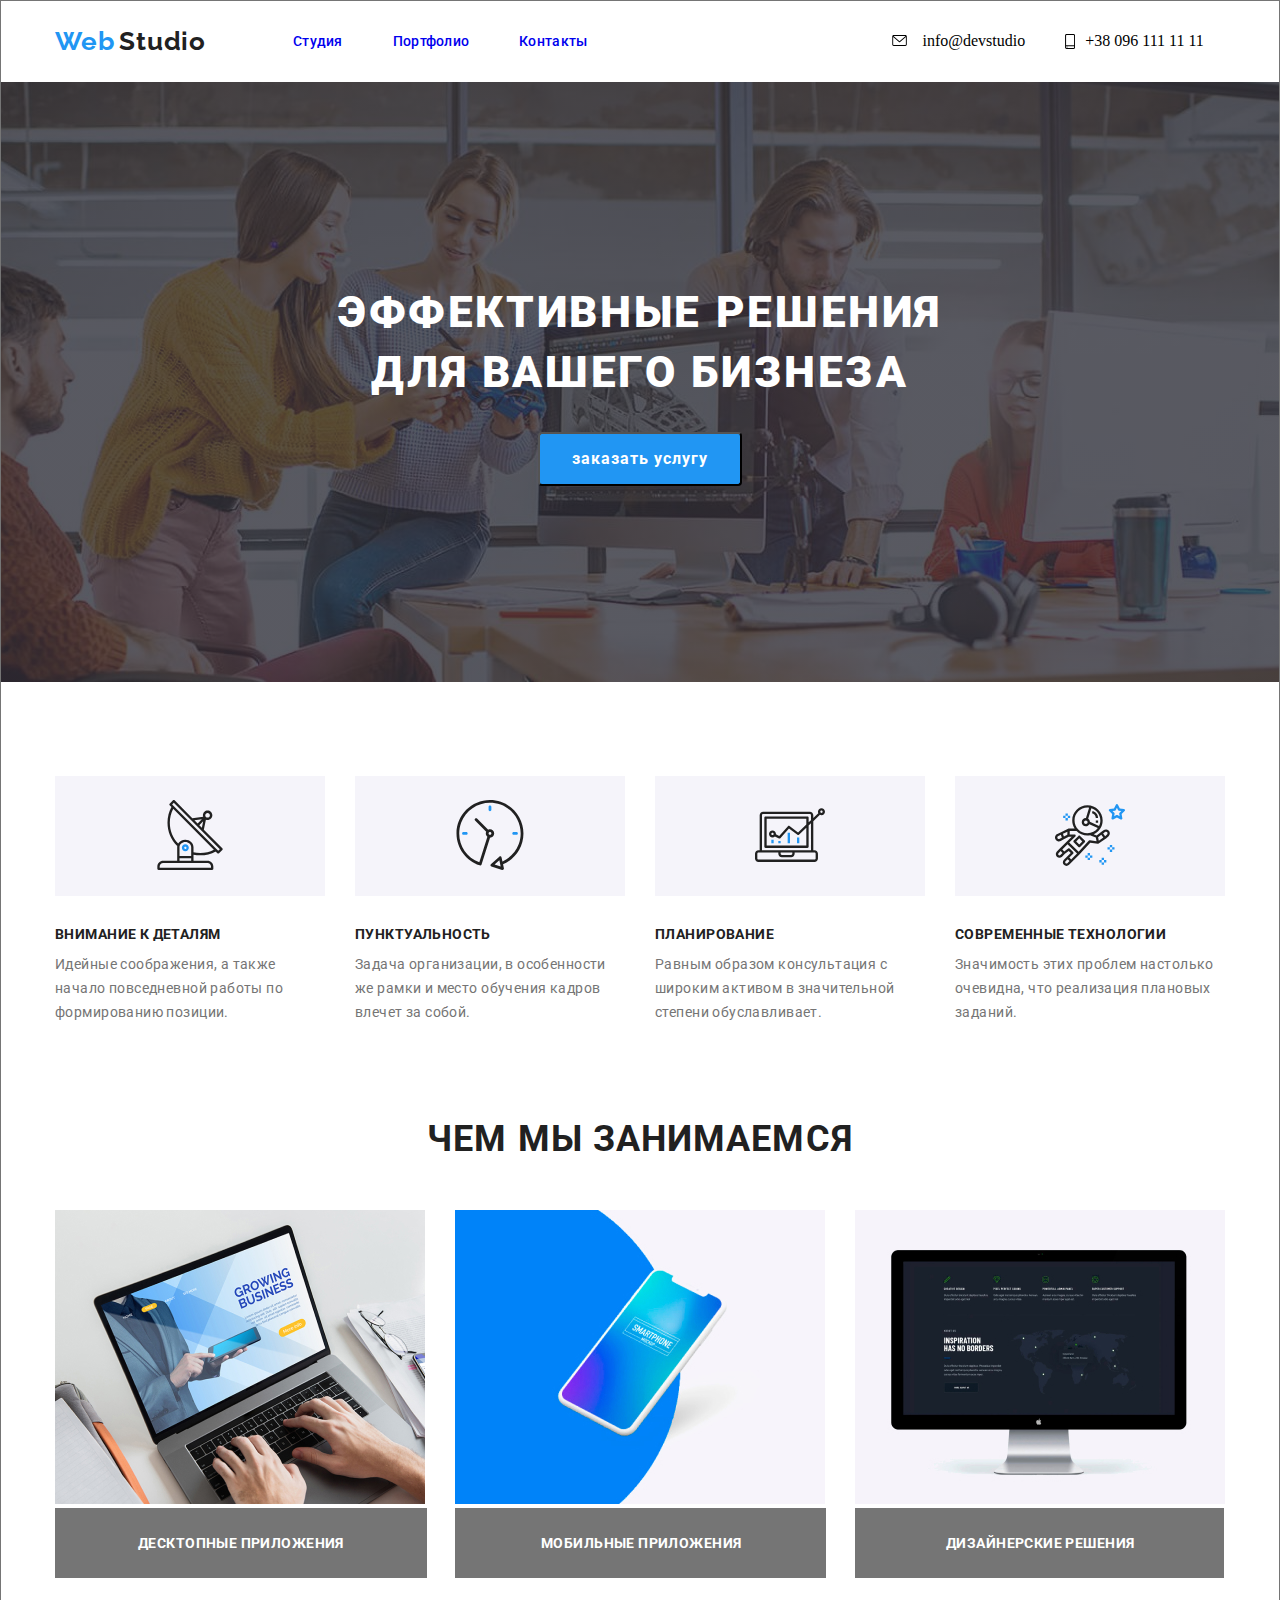
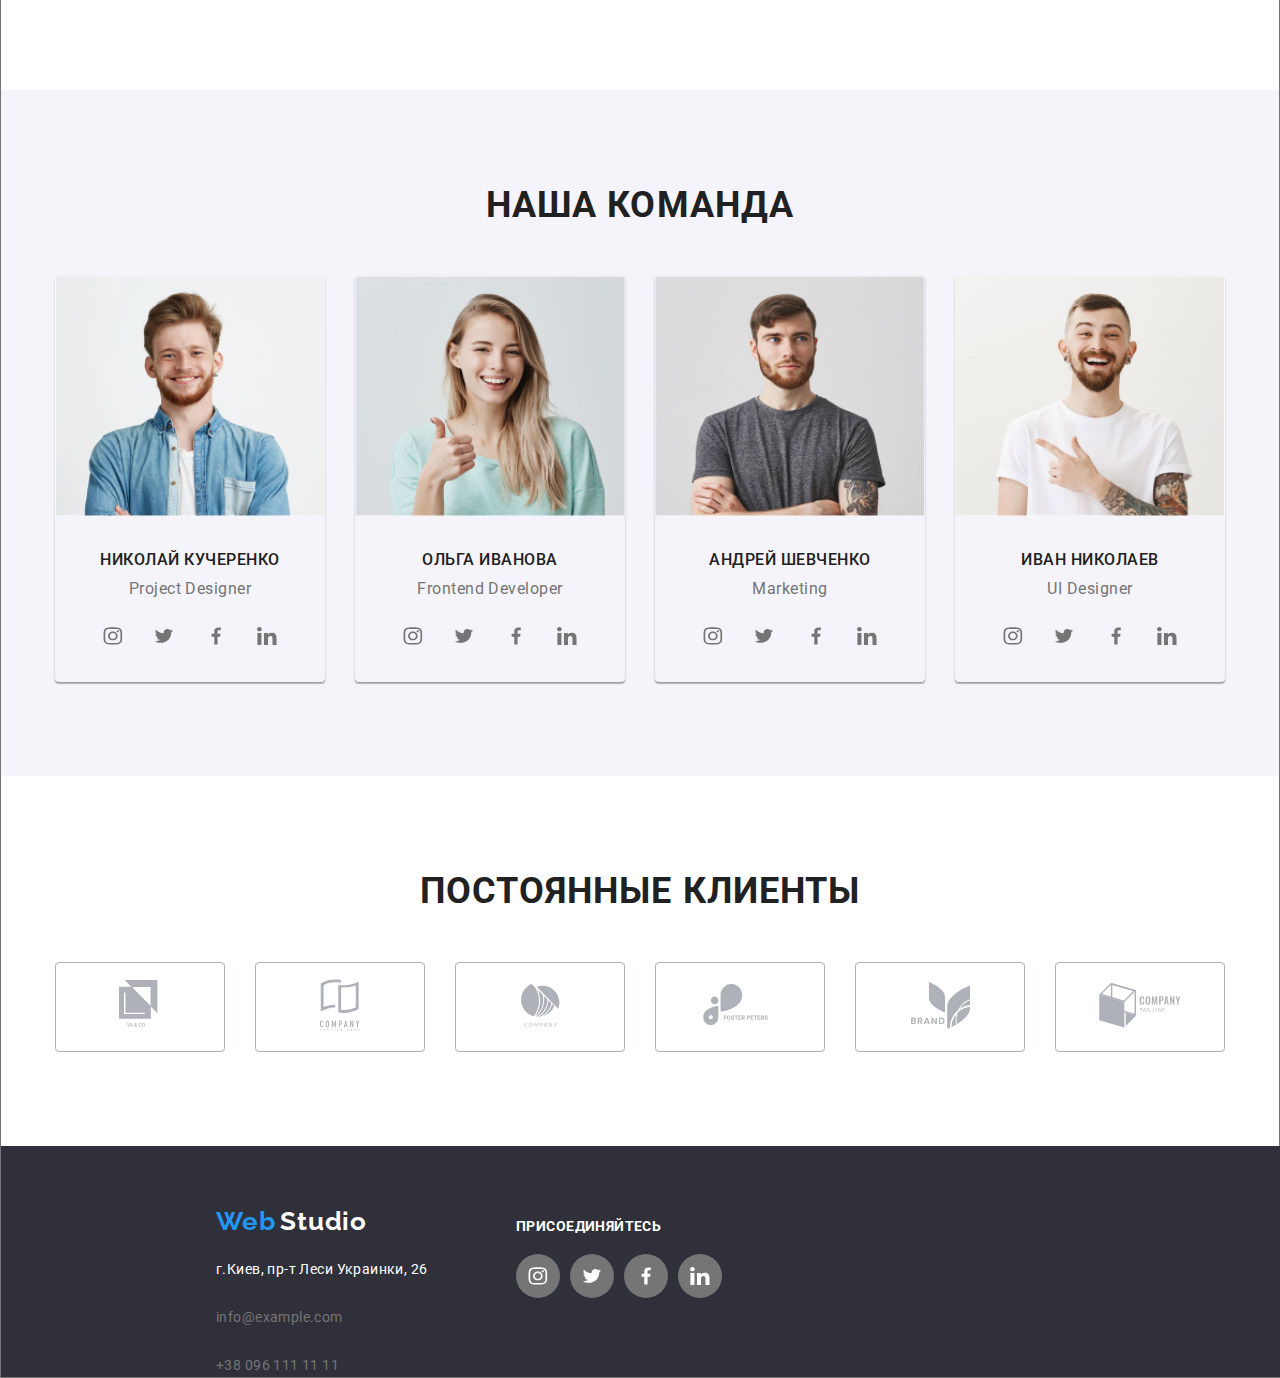
==== commit c9f56a24: "h/w 4 12.08.20 10:27" ====
--- a/index.html
+++ b/index.html
@@ -30,7 +30,7 @@
             <div class="adr">                       
               <a class="pin" href="mailto:info@devstudio.com" class="adr-mail">
                 <svg class="let" width="16" height="11">
-                  <use href="./images/symbol-defs.svg#icon-envelope" alt="letter"></use>
+                  <use class="let-pin" href="./images/symbol-defs.svg#icon-envelope" alt="letter"></use>
                 </svg> info@devstudio               
               </a>          
               <a class="key" href="tel:+380961111111" class="adr-tel">
@@ -407,5 +407,6 @@
           </div>
       </div>
   </footer>
+  <script src="./js/modal.js"></script>
   </body>
 </html>
--- a/css/styles.css
+++ b/css/styles.css
@@ -22,9 +22,12 @@
     --white-color: #ffffff;
 }
 body {
-    margin: 0;
+    /*margin: 0;*/
     color: var(--dark-color);
     background-color: var(--white-color);
+    max-width: 1600px;
+    margin: auto;
+    border: solid var(--main-color) 1px;
 }
 a {
     text-decoration: none;
@@ -69,6 +72,29 @@
     margin-right: auto;
     /*margin-bottom: 0;*/
 }
+/*эффект подчеркивания ссылки*/
+/*.nav-links {
+    line-height: 4px;
+    display: inline-block;
+    color:var(--dark-color);
+    text-decoration:none;
+    cursor: pointer;
+}*/
+/*эффект подчеркивания ссылки*/
+/*.nav-links:after {
+    display: block;
+    content: "";
+    height: 4px;
+    width: 0%;
+    background-color: green;
+    transition: width 3s ease-in-out;
+}*/
+/*эффект подчеркивания ссылки*/
+/*.nav-links .link:hover,
+.nav-links .link:focus {
+    width: 100%;
+    color: var(--accent-color);
+}*/
 
 /* header */
 .container-block {
@@ -144,10 +170,12 @@
 .nav-links .menu:last-child {
     margin-right: 0;
 }
+
 /* header */
 .nav-links .link:hover,
 .nav-links .link:focus {
     color:var(--accent-color);
+   /* text-decoration: underline;*/
 }
 /* header */
  .adr {
@@ -165,10 +193,8 @@
     padding-bottom: 32px;
 }
 .pin {
-    display: inline-flex;
-    align-items: center;
+    /*display: inline;*/
     margin-right: 30px;
-   /* padding: 10px 10px;*/
     color: black;
     text-decoration: none;
     cursor: pointer;
@@ -203,8 +229,8 @@
     margin-right: 10px;
 }
 .let {
-    width: 16px;
-    height: 11px;
+   /* width: 16px;
+    height: 11px;*/
     margin-right: 10px;
 }
 .smart {
@@ -231,9 +257,11 @@
     color: var(--main-color);        
 }
 /* header */
-.pin:hover,
-.pin:focus {
+.pin:hover{
     color:var(--accent-color);
+}
+.let-pin:hover {
+    fill:var(--accent-color);
 }
 /* header */
 .key:hover,
@@ -323,7 +351,8 @@
 }
 /* портфолио кнопки */
 .box-button {
-    display: flex;    
+    display: flex;
+
 }
 /* портфолио кнопки */
 .list-buttons li:not(:last-child) {
@@ -332,19 +361,15 @@
 /* портфолио кнопки */
 .butt {
     display: flex;
-    justify-content: space-between;
-    font-family: Roboto;
-    font-style: normal;
-    font-weight: 500;
-    font-size: 16px;
-    line-height: 26px;
-    letter-spacing: 0.03em;
-    color: var(--dark-color);
-    padding-top: 6px;
-    padding-right: 12px;
-    padding-bottom: 6px;
-    padding-left: 12px;
+    justify-content: center ;
+    height: 38px;
+    border-color: #F5F4FA;
+    border-style: solid;
+    border-width: 1px;
+    background: #F5F4FA;
     border-radius: 4px;
+    cursor: pointer;
+    margin: auto;
 }
 /* портфолио кнопки */
 .butt :hover {
@@ -353,6 +378,18 @@
     box-sizing: inherit;
     border-radius: 4px;    
 }
+/*.elements-projects {
+    background: #e8e8e8;
+    text-align: center;
+  }
+  .elements-projects {
+    background: white;
+    display: inline-block;
+    width: 200px;
+    height: 100px;
+    margin: 50px;
+    box-shadow: 0 14px 28px rgba(0,0,0,0.25), 0 10px 10px rgba(0,0,0,0.22);
+  }*/
 
 
 /* главная шапка навигация */
@@ -364,7 +401,6 @@
 .container-portfolio {
     display: flex; 
     width: 1170px;
-    margin-bottom: 94px;
     background-color: var(--white-color);
 }
 
@@ -373,7 +409,7 @@
     display: flex;
     flex-wrap: wrap;
     width: 1200px;
-    margin-bottom: 94px;
+   /* margin-bottom: 94px;*/
 }
 
 /*особенности*/
@@ -466,8 +502,15 @@
     text-align: center;
     letter-spacing: 0.03em;
     color: var(--dark-color);
-}
-
+}/* линия */
+.line {
+    width: 100%;
+    color: var(--main-color);
+    height: 0,5px;
+    margin-bottom: 93px;
+    background-color: var(--main-color);
+    margin-top: 0;
+}
 /* портфолио проэкты */
 .list-of-projects {
     display: flex;
@@ -494,6 +537,9 @@
 /* портфолио проэкты */
 .elements-projects:nth-last-child(-n+3) {
     margin-bottom: 0;
+}
+.elements-projects:hover {
+    box-shadow: 0 14px 28px rgba(0,0,0,0.25), 0 10px 10px rgba(0,0,0,0.22);
 }
 /* футер */
 .dark-background {
@@ -709,7 +755,7 @@
 /* наша команда */
 .grey-background {
     background: #F5F4FA;
-    width: 1600px;
+    width: 100%;
     margin: auto;
 }
 /* наша команда */
